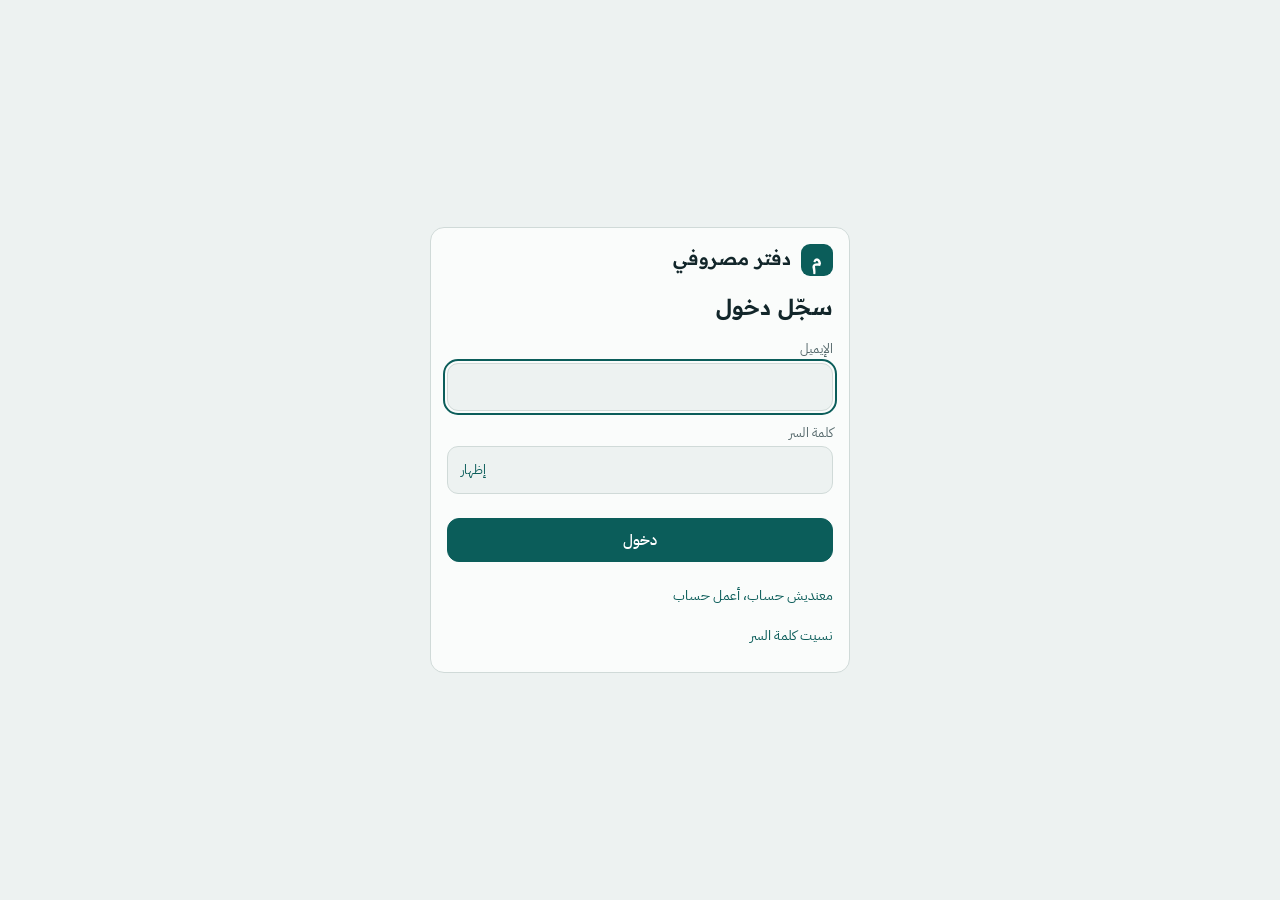
==== index.html @ 3f2f16ec "Add files via upload" ====
<!doctype html>
<html lang="ar" dir="rtl">
<head>
<meta charset="utf-8">
<meta name="viewport" content="width=device-width,initial-scale=1,viewport-fit=cover">
<meta http-equiv="Content-Security-Policy" content="default-src 'self'; script-src 'self'; style-src 'self' 'unsafe-inline'; img-src 'self' data:; font-src 'self'; connect-src 'self' https://rubfnxcxwtlydkwenlbh.supabase.co wss://rubfnxcxwtlydkwenlbh.supabase.co; manifest-src 'self'; object-src 'none'; base-uri 'none'; form-action 'self'">
<meta name="referrer" content="no-referrer">
<meta name="color-scheme" content="light dark">
<meta name="theme-color" content="#0A3536">
<meta name="apple-mobile-web-app-capable" content="yes">
<meta name="mobile-web-app-capable" content="yes">
<meta name="apple-mobile-web-app-title" content="مصروفي">
<link rel="manifest" href="manifest.webmanifest">
<link rel="apple-touch-icon" href="icon-180.png">
<link rel="icon" href="icon.svg" type="image/svg+xml">
<link rel="stylesheet" href="fonts.css">
<link rel="stylesheet" href="app.css">
<title>دفتر مصروفي</title>
</head>
<body>
<div id="app" class="shell">
  <aside class="rail" aria-label="التنقل">
    <div class="brand"><span class="mark" aria-hidden="true">م</span><span>دفتر مصروفي</span></div>
    <button class="btn primary" data-act="add" type="button">+ حركة جديدة</button>
    <nav id="nav-d"></nav>
    <div class="sync" data-s="warn" id="sync-d"><i></i><span>بيتوصّل…</span></div>
  </aside>
  <div class="col">
    <header class="topbar">
      <div class="brand"><span class="mark" aria-hidden="true">م</span><span>دفتر مصروفي</span></div>
      <div class="sync" data-s="warn" id="sync-m"><i></i><span>بيتوصّل…</span></div>
    </header>
    <main class="main" id="view" aria-live="polite"><div class="loading" role="status">بيحمّل دفترك…</div></main>
  </div>
  <nav class="tabbar" id="nav-m" aria-label="التنقل"></nav>
  <button class="fab" data-act="add" type="button" aria-label="إضافة حركة جديدة"><svg class="ico" viewBox="0 0 24 24"><path d="M12 5v14M5 12h14"/></svg></button>

  <div class="ov" id="ov" hidden>
    <div class="sheet" role="dialog" aria-modal="true" aria-labelledby="sh-title">
      <div class="sh-head"><h2 id="sh-title">حركة جديدة</h2><button class="xbtn" id="sh-x" type="button" aria-label="إغلاق">×</button></div>
      <form id="f" novalidate>
        <div class="seg" role="group" aria-label="نوع الحركة">
          <button type="button" data-t="exp" aria-pressed="true">مصروف</button>
          <button type="button" data-t="inc" aria-pressed="false">دخل</button>
        </div>
        <div><label for="f-amt">المبلغ (ج.م)</label><input id="f-amt" type="text" inputmode="decimal" autocomplete="off" placeholder="0" maxlength="14"></div>
        <div>
          <label for="f-cat" id="f-cat-l">الفئة</label>
          <select id="f-cat"></select>
          <input id="f-newcat" type="text" hidden placeholder="اسم الفئة الجديدة" maxlength="40" style="margin-top:8px" autocomplete="off" aria-label="اسم الفئة الجديدة">
        </div>
        <div><label for="f-name" id="f-name-l">التفاصيل</label><input id="f-name" type="text" list="names" autocomplete="off" maxlength="100" placeholder="اختياري"><datalist id="names"></datalist></div>
        <div><label for="f-date">التاريخ</label><input id="f-date" type="date" min="2000-01-01" max="2100-01-01"></div>
        <label class="chk" id="f-fixed-w"><input id="f-fixed" type="checkbox"><span>ثابت وبيتكرر كل شهر (إيجار، اشتراك، قسط)</span></label>
        <p class="err" id="f-err" role="alert"></p>
        <div class="acts">
          <button class="btn primary" id="f-save" type="submit">حفظ</button>
          <button class="btn" id="f-more" type="button">حفظ وإضافة تانية</button>
          <button class="btn danger" id="f-del" type="button" hidden>حذف</button>
        </div>
      </form>
    </div>
  </div>

  <div class="ov" id="ov2" hidden>
    <div class="sheet" role="dialog" aria-modal="true" aria-labelledby="c-title">
      <div class="sh-head"><h2 id="c-title">فئة جديدة</h2><button class="xbtn" id="c-x" type="button" aria-label="إغلاق">×</button></div>
      <form id="cf" novalidate>
        <div class="seg" id="c-type" role="group" aria-label="نوع الفئة">
          <button type="button" data-t="exp" aria-pressed="true">فئة مصروف</button>
          <button type="button" data-t="inc" aria-pressed="false">مصدر دخل</button>
        </div>
        <div><label for="c-name">الاسم</label><input id="c-name" type="text" maxlength="40" autocomplete="off" placeholder="اسم الفئة"></div>
        <div><span class="lbl">اللون</span><div class="swatches" id="c-colors" role="group" aria-label="لون الفئة"></div></div>
        <div id="c-budget-w"><label for="c-budget">ميزانية شهرية (اختياري)</label><input id="c-budget" type="text" inputmode="decimal" maxlength="14" autocomplete="off" placeholder="سيبها فاضية لو مش محتاج"></div>
        <p class="err" id="c-err" role="alert"></p>
        <div class="acts">
          <button class="btn primary" id="c-save" type="submit">حفظ</button>
          <button class="btn" id="c-arch" type="button" hidden>أرشفة</button>
          <button class="btn danger" id="c-del" type="button" hidden>حذف</button>
        </div>
      </form>
    </div>
  </div>

  <section id="auth" class="auth" hidden aria-live="polite"></section>
  <div class="toast" id="toast" role="status" hidden></div>
</div>
<script src="config.js"></script>
<script src="vendor/supabase.js"></script>
<script src="app.js"></script>
</body>
</html>
---- fonts.css ----
/* خطوط محلية (بدون اتصال بأي موقع خارجي) */
@font-face{font-family:'IBM Plex Sans Arabic';font-style:normal;font-weight:400;font-display:swap;src:url(fonts/ibm-plex-sans-arabic-arabic-400-normal.woff2) format('woff2');unicode-range:U+0600-06FF,U+0750-077F,U+0870-088E,U+0890-0891,U+0897-08E1,U+08E3-08FF,U+200C-200E,U+2010-2011,U+204F,U+2E41,U+FB50-FDFF,U+FE70-FE74,U+FE76-FEFC}
@font-face{font-family:'IBM Plex Sans Arabic';font-style:normal;font-weight:400;font-display:swap;src:url(fonts/ibm-plex-sans-arabic-latin-400-normal.woff2) format('woff2');unicode-range:U+0000-00FF,U+0131,U+0152-0153,U+02BB-02BC,U+02C6,U+02DA,U+02DC,U+0304,U+0308,U+0329,U+2000-206F,U+20AC,U+2122,U+2191,U+2193,U+2212,U+2215,U+FEFF,U+FFFD}
@font-face{font-family:'IBM Plex Sans Arabic';font-style:normal;font-weight:500;font-display:swap;src:url(fonts/ibm-plex-sans-arabic-arabic-500-normal.woff2) format('woff2');unicode-range:U+0600-06FF,U+0750-077F,U+0870-088E,U+0890-0891,U+0897-08E1,U+08E3-08FF,U+200C-200E,U+2010-2011,U+204F,U+2E41,U+FB50-FDFF,U+FE70-FE74,U+FE76-FEFC}
@font-face{font-family:'IBM Plex Sans Arabic';font-style:normal;font-weight:500;font-display:swap;src:url(fonts/ibm-plex-sans-arabic-latin-500-normal.woff2) format('woff2');unicode-range:U+0000-00FF,U+0131,U+0152-0153,U+02BB-02BC,U+02C6,U+02DA,U+02DC,U+0304,U+0308,U+0329,U+2000-206F,U+20AC,U+2122,U+2191,U+2193,U+2212,U+2215,U+FEFF,U+FFFD}
@font-face{font-family:'IBM Plex Sans Arabic';font-style:normal;font-weight:600;font-display:swap;src:url(fonts/ibm-plex-sans-arabic-arabic-600-normal.woff2) format('woff2');unicode-range:U+0600-06FF,U+0750-077F,U+0870-088E,U+0890-0891,U+0897-08E1,U+08E3-08FF,U+200C-200E,U+2010-2011,U+204F,U+2E41,U+FB50-FDFF,U+FE70-FE74,U+FE76-FEFC}
@font-face{font-family:'IBM Plex Sans Arabic';font-style:normal;font-weight:600;font-display:swap;src:url(fonts/ibm-plex-sans-arabic-latin-600-normal.woff2) format('woff2');unicode-range:U+0000-00FF,U+0131,U+0152-0153,U+02BB-02BC,U+02C6,U+02DA,U+02DC,U+0304,U+0308,U+0329,U+2000-206F,U+20AC,U+2122,U+2191,U+2193,U+2212,U+2215,U+FEFF,U+FFFD}
@font-face{font-family:'Readex Pro';font-style:normal;font-weight:500;font-display:swap;src:url(fonts/readex-pro-arabic-500-normal.woff2) format('woff2');unicode-range:U+0600-06FF,U+0750-077F,U+0870-088E,U+0890-0891,U+0897-08E1,U+08E3-08FF,U+200C-200E,U+2010-2011,U+204F,U+2E41,U+FB50-FDFF,U+FE70-FE74,U+FE76-FEFC}
@font-face{font-family:'Readex Pro';font-style:normal;font-weight:500;font-display:swap;src:url(fonts/readex-pro-latin-500-normal.woff2) format('woff2');unicode-range:U+0000-00FF,U+0131,U+0152-0153,U+02BB-02BC,U+02C6,U+02DA,U+02DC,U+0304,U+0308,U+0329,U+2000-206F,U+20AC,U+2122,U+2191,U+2193,U+2212,U+2215,U+FEFF,U+FFFD}
@font-face{font-family:'Readex Pro';font-style:normal;font-weight:600;font-display:swap;src:url(fonts/readex-pro-arabic-600-normal.woff2) format('woff2');unicode-range:U+0600-06FF,U+0750-077F,U+0870-088E,U+0890-0891,U+0897-08E1,U+08E3-08FF,U+200C-200E,U+2010-2011,U+204F,U+2E41,U+FB50-FDFF,U+FE70-FE74,U+FE76-FEFC}
@font-face{font-family:'Readex Pro';font-style:normal;font-weight:600;font-display:swap;src:url(fonts/readex-pro-latin-600-normal.woff2) format('woff2');unicode-range:U+0000-00FF,U+0131,U+0152-0153,U+02BB-02BC,U+02C6,U+02DA,U+02DC,U+0304,U+0308,U+0329,U+2000-206F,U+20AC,U+2122,U+2191,U+2193,U+2212,U+2215,U+FEFF,U+FFFD}
@font-face{font-family:'IBM Plex Mono';font-style:normal;font-weight:500;font-display:swap;src:url(fonts/ibm-plex-mono-latin-500-normal.woff2) format('woff2');unicode-range:U+0000-00FF,U+0131,U+0152-0153,U+02BB-02BC,U+02C6,U+02DA,U+02DC,U+0304,U+0308,U+0329,U+2000-206F,U+20AC,U+2122,U+2191,U+2193,U+2212,U+2215,U+FEFF,U+FFFD}
---- app.css ----
/* Layout: right-hand rail on desktop, bottom tab bar on phones. One dark hero card carries the month's net; everything else stays quiet. */
:root{
  --bg:#EDF2F1; --surface:#FAFCFB; --surface-2:#E3EAE8; --ink:#12262A; --muted:#56696C; --line:#D0DAD8;
  --accent:#0B5D5A; --on-accent:#FFFFFF; --accent-soft:#D5E8E5; --bar:#8DBDB8;
  --inc:#17784A; --exp:#B8382F; --warn:#8F6209; --inc-soft:#D8EEE2; --exp-soft:#F6DEDB; --warn-soft:#F4E8CD;
  --hero:#0A3536; --hero-ink:#E9F5F2; --hero-muted:#9CC3BE; --brass:#E2B65C;
  --c1:#0B7A75; --c2:#C98A1B; --c3:#D4553F; --c4:#4F5BD5; --c5:#7A8B2E; --c6:#8E4A8B; --c7:#2E8BC0; --c8:#6B7C85;
  --shadow:0 1px 2px rgba(10,40,42,.06),0 10px 28px rgba(10,40,42,.10);
  --f-body:"IBM Plex Sans Arabic","Segoe UI",Tahoma,sans-serif;
  --f-display:"Readex Pro","IBM Plex Sans Arabic",Tahoma,sans-serif;
  --f-num:"IBM Plex Mono",ui-monospace,Menlo,Consolas,monospace;
  color-scheme:light;
}
@media (prefers-color-scheme:dark){:root:not([data-theme="light"]){
  --bg:#0B1416; --surface:#111D20; --surface-2:#192A2E; --ink:#E5EEEC; --muted:#8EA5A6; --line:#233438;
  --accent:#3FC4B8; --on-accent:#05211F; --accent-soft:#16363A; --bar:#2C7872;
  --inc:#4FCB8D; --exp:#F27F74; --warn:#E5B352; --inc-soft:#14352A; --exp-soft:#3B1F1E; --warn-soft:#3A2F14;
  --hero:#123F40; --hero-ink:#EAF6F3; --hero-muted:#9CC9C3; --brass:#E7BE69;
  --c1:#3FC4B8; --c2:#E3A93B; --c3:#F0806A; --c4:#8C96F2; --c5:#B3C456; --c6:#C98AC6; --c7:#5FB2E3; --c8:#93A5AE;
  --shadow:0 1px 2px rgba(0,0,0,.4),0 10px 28px rgba(0,0,0,.35); color-scheme:dark}}
:root[data-theme="dark"]{
  --bg:#0B1416; --surface:#111D20; --surface-2:#192A2E; --ink:#E5EEEC; --muted:#8EA5A6; --line:#233438;
  --accent:#3FC4B8; --on-accent:#05211F; --accent-soft:#16363A; --bar:#2C7872;
  --inc:#4FCB8D; --exp:#F27F74; --warn:#E5B352; --inc-soft:#14352A; --exp-soft:#3B1F1E; --warn-soft:#3A2F14;
  --hero:#123F40; --hero-ink:#EAF6F3; --hero-muted:#9CC9C3; --brass:#E7BE69;
  --c1:#3FC4B8; --c2:#E3A93B; --c3:#F0806A; --c4:#8C96F2; --c5:#B3C456; --c6:#C98AC6; --c7:#5FB2E3; --c8:#93A5AE;
  --shadow:0 1px 2px rgba(0,0,0,.4),0 10px 28px rgba(0,0,0,.35); color-scheme:dark}
*{box-sizing:border-box}
html{-webkit-text-size-adjust:100%;text-size-adjust:100%}
body{margin:0;background:var(--bg);color:var(--ink);font-family:var(--f-body);font-size:15px;line-height:1.6;overscroll-behavior-y:none;-webkit-tap-highlight-color:transparent}
button,input,select{font:inherit;color:inherit}
button{cursor:pointer;touch-action:manipulation}
/* 16px على الحقول عشان الآيفون ما يكبّرش الصفحة عند الكتابة */
input,select{font-size:16px}
:focus-visible{outline:2px solid var(--accent);outline-offset:2px}
h1,h2,h3,p,dl,dd,ul{margin:0;padding:0}
ul{list-style:none}
[hidden]{display:none!important}
.n{font-family:var(--f-num);font-variant-numeric:tabular-nums;direction:ltr;unicode-bidi:isolate;display:inline-block;font-weight:500}
.cur{font-size:.8em;color:var(--muted);margin-inline-start:.25em}
.ico{width:22px;height:22px;fill:none;stroke:currentColor;stroke-width:1.8;stroke-linecap:round;stroke-linejoin:round;flex:none}
@media (hover:none){.tab,.btn,.tx,.seg button,.fab,.xbtn,.sw{-webkit-user-select:none;user-select:none}}

.shell{min-height:100vh}
.rail{display:none}
.topbar{display:flex;align-items:center;justify-content:space-between;gap:12px;padding:12px 16px;padding-top:calc(12px + env(safe-area-inset-top,0px));position:sticky;top:0;background:var(--bg);z-index:5;border-bottom:1px solid var(--line)}
.brand{display:flex;align-items:center;gap:10px;font-family:var(--f-display);font-weight:600;font-size:18px}
.mark{width:32px;height:32px;border-radius:9px;background:var(--accent);color:var(--on-accent);display:grid;place-items:center;font-family:var(--f-display);font-size:18px;line-height:1;flex:none}
.sync{display:inline-flex;align-items:center;gap:7px;font-size:12.5px;color:var(--muted);white-space:nowrap}
.sync i{width:8px;height:8px;border-radius:50%;background:var(--warn)}
.sync[data-s="ok"] i{background:var(--inc)}
.sync[data-s="err"] i{background:var(--exp)}
.main{padding-inline:16px;padding-block:18px 130px;max-width:1100px;margin-inline:auto;display:flex;flex-direction:column;gap:16px}
.col{min-width:0}
.head{display:flex;align-items:flex-end;justify-content:space-between;gap:12px;flex-wrap:wrap}
.head h1{font-family:var(--f-display);font-weight:600;font-size:24px;line-height:1.3;text-wrap:balance}
.sub{color:var(--muted);font-size:13.5px}

.tabbar{position:fixed;inset-inline:0;bottom:0;display:grid;grid-template-columns:repeat(5,1fr);background:var(--surface);border-top:1px solid var(--line);padding-bottom:env(safe-area-inset-bottom,0px);z-index:6}
.tab{display:flex;flex-direction:column;align-items:center;gap:2px;padding:9px 2px 8px;border:0;background:none;color:var(--muted);font-size:11.5px;min-height:56px}
.tab[aria-current="page"]{color:var(--accent);font-weight:600}
.fab{position:fixed;inset-inline-end:16px;bottom:calc(72px + env(safe-area-inset-bottom,0px));z-index:7;width:56px;height:56px;border-radius:18px;border:0;background:var(--accent);color:var(--on-accent);display:grid;place-items:center;box-shadow:var(--shadow)}
.fab .ico{width:26px;height:26px}

.card{background:var(--surface);border:1px solid var(--line);border-radius:14px;padding:16px;display:flex;flex-direction:column;gap:12px;min-width:0}
.card h2{font-family:var(--f-display);font-weight:600;font-size:16px}
.grid{display:grid;gap:16px;grid-template-columns:1fr}
.hero{background:var(--hero);color:var(--hero-ink);border-radius:18px;padding:20px 18px;display:flex;flex-direction:column;gap:14px;box-shadow:var(--shadow)}
.eyebrow{font-size:13px;color:var(--hero-muted);letter-spacing:.02em}
.hero-num{display:flex;align-items:baseline;gap:6px;font-family:var(--f-display);font-weight:600}
.hero-num .n{font-family:var(--f-display);font-size:clamp(34px,9vw,48px);line-height:1.1}
.hero-num .cur{color:var(--brass);font-size:16px}
.hero-stats{display:grid;grid-template-columns:repeat(3,1fr);gap:10px;border-top:1px solid rgba(233,245,242,.16);padding-top:14px}
.hero-stats dt{font-size:12.5px;color:var(--hero-muted)}
.hero-stats dd{font-size:17px;margin-top:2px}
.hero-week{font-size:13.5px;color:var(--hero-muted);display:flex;align-items:center;gap:8px;flex-wrap:wrap}
.hero-week b{color:var(--hero-ink);font-weight:500}
.pill{display:inline-flex;align-items:center;gap:4px;border-radius:99px;padding:1px 9px;font-size:12.5px;font-weight:500;background:var(--surface-2);color:var(--muted)}
.pill.up{background:var(--exp-soft);color:var(--exp)}
.pill.down{background:var(--inc-soft);color:var(--inc)}
.hero .pill.up{background:rgba(242,127,116,.2);color:#FFB3AA}
.hero .pill.down{background:rgba(79,203,141,.2);color:#9BEBC0}

.seg{display:inline-flex;background:var(--surface-2);border-radius:11px;padding:3px;gap:2px;max-width:100%}
.seg button{border:0;background:none;padding:7px 14px;border-radius:9px;font-size:14px;color:var(--muted);min-height:36px}
.seg button[aria-pressed="true"]{background:var(--surface);color:var(--ink);font-weight:600;box-shadow:0 1px 2px rgba(10,40,42,.12)}
.bar-line{display:flex;gap:10px;flex-wrap:wrap;align-items:center;justify-content:space-between}
.btn{min-height:44px;padding:0 18px;border-radius:12px;border:1px solid var(--line);background:var(--surface);font-weight:500;display:inline-flex;align-items:center;justify-content:center;gap:8px}
.btn.primary{background:var(--accent);border-color:var(--accent);color:var(--on-accent)}
.btn.danger{color:var(--exp);border-color:var(--exp-soft);background:var(--exp-soft)}
.btn.small{min-height:36px;padding:0 12px;font-size:14px}
.btn[disabled]{opacity:.55;cursor:default}

.stack{display:flex;height:12px;border-radius:99px;overflow:hidden;background:var(--surface-2);direction:rtl}
.stack span{display:block;height:100%}
.rows{display:flex;flex-direction:column}
.rrow{display:grid;grid-template-columns:auto 1fr auto;gap:4px 10px;align-items:center;padding:10px 0;border-top:1px solid var(--line)}
.rrow:first-child{border-top:0}
.dot{width:10px;height:10px;border-radius:3px;flex:none}
.rname{min-width:0;overflow-wrap:anywhere}
.ramt{text-align:end;white-space:nowrap}
.meter{grid-column:1/-1;height:6px;border-radius:99px;background:var(--surface-2);overflow:hidden}
.meter i{display:block;height:100%;border-radius:99px;background:var(--accent)}
.meter.warn i{background:var(--warn)}
.meter.over i{background:var(--exp)}
.rmeta{grid-column:1/-1;font-size:12.5px;color:var(--muted);display:flex;gap:8px;flex-wrap:wrap}
.muted{color:var(--muted)}
.chart{width:100%;height:auto;direction:ltr;display:block}
.chart text{font-family:var(--f-num);font-size:9px;fill:var(--muted)}
.legend{display:flex;gap:14px;flex-wrap:wrap;font-size:12.5px;color:var(--muted);align-items:center}
.legend s{display:inline-block;width:18px;border-top:2px dashed var(--muted);vertical-align:middle;margin-inline-end:6px;text-decoration:none}

.empty{border:1.5px dashed var(--line);border-radius:14px;padding:22px 18px;display:flex;flex-direction:column;gap:10px;align-items:flex-start;background:var(--surface)}
.empty h2{font-family:var(--f-display);font-size:18px;font-weight:600}
.loading{padding:40px 0;text-align:center;color:var(--muted)}

.filters{display:flex;gap:10px;flex-wrap:wrap;align-items:center}
.field{min-height:44px;border:1px solid var(--line);background:var(--surface);border-radius:12px;padding:0 12px;min-width:0}
.filters .field{flex:1 1 140px}
.day{display:flex;justify-content:space-between;align-items:baseline;gap:10px;padding:14px 2px 6px;font-size:13px;color:var(--muted);font-weight:500}
.tx{width:100%;display:grid;grid-template-columns:auto 1fr auto;gap:2px 12px;align-items:center;text-align:start;background:var(--surface);border:1px solid var(--line);border-radius:12px;padding:11px 14px;margin-bottom:6px;min-height:56px}
.tx .sg{width:30px;height:30px;border-radius:9px;display:grid;place-items:center;font-weight:600;font-size:17px;background:var(--exp-soft);color:var(--exp)}
.tx.inc .sg{background:var(--inc-soft);color:var(--inc)}
.tx .t1{font-weight:500;overflow-wrap:anywhere;min-width:0}
.tx .t2{font-size:12.5px;color:var(--muted);grid-column:2;display:flex;gap:6px;flex-wrap:wrap;align-items:center}
.tx .am{grid-row:1/3;grid-column:3;text-align:end;font-size:15px;white-space:nowrap}
.tx.inc .am{color:var(--inc)}
.tag{font-size:11.5px;padding:0 7px;border-radius:6px;background:var(--surface-2);color:var(--muted);display:inline-flex;align-items:center;gap:5px}
.tag.rep{background:var(--warn-soft);color:var(--warn)}
.tag .dot{width:7px;height:7px;border-radius:2px}

details.grp{background:var(--surface);border:1px solid var(--line);border-radius:14px}
details.grp summary{list-style:none;cursor:pointer;padding:14px 16px;display:grid;grid-template-columns:auto 1fr auto;gap:4px 10px;align-items:center;min-height:56px}
details.grp summary::-webkit-details-marker{display:none}
details.grp summary .meter{margin-top:4px}
details.grp .inner{padding:0 16px 10px}
.mrow{display:grid;grid-template-columns:1fr auto;gap:2px 10px;padding:9px 0;border-top:1px solid var(--line);align-items:center}
.mrow .sm{font-size:12.5px;color:var(--muted);display:flex;gap:6px;flex-wrap:wrap;align-items:center}

.sug{display:grid;grid-template-columns:auto 1fr;gap:4px 12px;padding:14px;border-radius:12px;border:1px solid var(--line);background:var(--surface)}
.sug .lv{width:34px;height:34px;border-radius:10px;display:grid;place-items:center;font-weight:600}
.sug.warn .lv{background:var(--warn-soft);color:var(--warn)}
.sug.tip .lv{background:var(--accent-soft);color:var(--accent)}
.sug.good .lv{background:var(--inc-soft);color:var(--inc)}
.sug h3{font-size:15px;font-weight:600}
.sug p{font-size:14px;color:var(--muted);grid-column:2}
.tblwrap{overflow-x:auto}
table{border-collapse:collapse;width:100%;min-width:300px;font-size:14px}
th{font-weight:500;color:var(--muted);font-size:12.5px;text-align:start;padding:6px 8px}
td{padding:9px 8px;border-top:1px solid var(--line);vertical-align:middle}
td.nm{overflow-wrap:anywhere}
.note{font-size:13px;color:var(--muted)}

.catrow{width:100%;display:grid;grid-template-columns:auto 1fr auto;gap:10px;align-items:center;text-align:start;background:none;border:0;border-top:1px solid var(--line);padding:11px 2px;min-height:48px}
.catrow:first-of-type{border-top:0}
.catrow .cn{overflow-wrap:anywhere;min-width:0}
.catrow .cb{font-size:12.5px;color:var(--muted)}
.cathead{display:flex;justify-content:space-between;align-items:center;gap:10px;flex-wrap:wrap}
.cathead h3{font-size:14.5px;font-weight:600}
.swatches{display:flex;gap:10px;flex-wrap:wrap;margin-top:6px}
.sw{width:38px;height:38px;border-radius:50%;border:3px solid transparent;box-shadow:inset 0 0 0 2px var(--surface)}
.sw[aria-pressed="true"]{border-color:var(--ink)}
.lbl{font-size:13px;color:var(--muted);display:block}

.bgrid{display:grid;gap:10px;grid-template-columns:1fr}
.goal{display:flex;flex-direction:column;gap:8px;padding:12px 0;border-top:1px solid var(--line)}
.goal:first-child{border-top:0}
.goal .gt{display:flex;justify-content:space-between;gap:10px;align-items:baseline}
.goal .ga{display:flex;gap:8px;flex-wrap:wrap}
.goal .ga input,.gform input{min-height:44px;border:1px solid var(--line);background:var(--bg);border-radius:10px;padding:0 12px;width:100%}
.goal .ga input{flex:1 1 120px;width:auto}
.gform{display:grid;grid-template-columns:1fr;gap:8px}
.danger-zone{border:1px solid var(--exp-soft);background:var(--exp-soft);border-radius:12px;padding:12px;display:flex;flex-direction:column;gap:10px}
.danger-zone input{min-height:44px;border:1px solid var(--line);background:var(--surface);border-radius:10px;padding:0 12px;width:100%}
.links{display:flex;gap:14px;flex-wrap:wrap;font-size:14px}
.links a{color:var(--accent)}

.ov{position:fixed;inset:0;background:rgba(6,20,22,.55);z-index:20;display:flex;align-items:flex-end;justify-content:center}
.sheet{background:var(--surface);width:100%;max-width:520px;max-height:92vh;overflow-y:auto;border-radius:20px 20px 0 0;padding:16px 16px calc(18px + env(safe-area-inset-bottom,0px));display:flex;flex-direction:column;gap:12px;box-shadow:var(--shadow)}
.sh-head{display:flex;justify-content:space-between;align-items:center}
.sh-head h2{font-family:var(--f-display);font-size:18px;font-weight:600}
.xbtn{width:40px;height:40px;border-radius:50%;border:0;background:var(--surface-2);font-size:22px;line-height:1}
.sheet form{display:flex;flex-direction:column;gap:10px}
.sheet label{font-size:13px;color:var(--muted);display:block;margin-bottom:3px}
.sheet input[type=text],.sheet input[type=date],.sheet select{width:100%;min-height:46px;border:1px solid var(--line);background:var(--bg);border-radius:11px;padding:0 12px}
.sheet #f-amt{font-family:var(--f-num);font-size:26px;min-height:58px;direction:ltr;text-align:start}
.sheet .seg{width:100%}
.sheet .seg button{flex:1}
.chk{display:flex!important;align-items:center;gap:10px;color:var(--ink)!important;font-size:14px!important;min-height:40px}
.chk input{width:20px;height:20px;accent-color:var(--accent);flex:none}
.err{color:var(--exp);font-size:13.5px}
.okmsg{color:var(--inc);font-size:13.5px}
.acts{display:flex;gap:8px;flex-wrap:wrap}
.acts .btn{flex:1 1 140px}
.toast{position:fixed;inset-inline:16px;bottom:calc(140px + env(safe-area-inset-bottom,0px));margin-inline:auto;width:fit-content;max-width:92%;background:var(--ink);color:var(--bg);padding:10px 16px;border-radius:12px;font-size:14px;z-index:60;box-shadow:var(--shadow)}

/* شاشات الدخول */
.auth{position:fixed;inset:0;z-index:40;background:var(--bg);display:grid;place-items:start center;padding:16px;padding-top:calc(16px + env(safe-area-inset-top,0px));padding-bottom:calc(16px + env(safe-area-inset-bottom,0px));overflow-y:auto}
.authcard{width:100%;max-width:420px;gap:14px;margin-block:auto}
.authcard h1{font-family:var(--f-display);font-size:22px;font-weight:600}
.authcard form{display:flex;flex-direction:column;gap:12px}
.authcard label{font-size:13px;color:var(--muted);display:block;margin-bottom:3px}
.authcard input[type=email],.authcard input[type=password],.authcard input[type=text]{width:100%;min-height:48px;border:1px solid var(--line);background:var(--bg);border-radius:11px;padding:0 12px;direction:ltr;text-align:start}
.authcard input.code{font-family:var(--f-num);font-size:22px;letter-spacing:.3em;text-align:center}
.pwwrap{position:relative}
.pwwrap input{padding-inline-end:64px!important}
.pwbtn{position:absolute;inset-inline-end:6px;top:50%;transform:translateY(-50%);background:none;border:0;color:var(--accent);font-size:13px;min-height:36px;padding:0 8px}
.linkbtn{background:none;border:0;color:var(--accent);padding:6px 0;text-align:start;min-height:40px;font-size:14px}
.linkbtn[disabled]{color:var(--muted)}
.authlinks{display:flex;flex-direction:column;align-items:flex-start}
.rules{display:grid;gap:5px;font-size:13px;color:var(--muted)}
.rules li{display:flex;gap:8px;align-items:center}
.rules li::before{content:"○";width:16px;text-align:center;flex:none}
.rules li[data-ok="1"]{color:var(--inc)}
.rules li[data-ok="1"]::before{content:"✓";font-weight:700}
.strength{display:grid;grid-template-columns:repeat(4,1fr);gap:5px}
.strength i{height:5px;border-radius:99px;background:var(--surface-2)}
.strength[data-l="1"] i:nth-child(-n+1){background:var(--exp)}
.strength[data-l="2"] i:nth-child(-n+2){background:var(--warn)}
.strength[data-l="3"] i:nth-child(-n+3){background:var(--accent)}
.strength[data-l="4"] i{background:var(--inc)}
.strengthlbl{font-size:12.5px;color:var(--muted)}

@media (min-width:900px){
  .shell{display:grid;grid-template-columns:250px 1fr;align-items:start}
  .rail{display:flex;flex-direction:column;gap:18px;position:sticky;top:0;height:100vh;padding:24px 18px;border-inline-end:1px solid var(--line);background:var(--surface)}
  .topbar,.tabbar,.fab{display:none}
  .rail nav{display:flex;flex-direction:column;gap:4px}
  .rail .tab{flex-direction:row;gap:12px;font-size:15px;padding:0 12px;min-height:46px;border-radius:11px;justify-content:flex-start}
  .rail .tab[aria-current="page"]{background:var(--accent-soft)}
  .rail .sync{margin-top:auto}
  .main{padding-block:28px 60px;padding-inline:28px}
  .grid.two{grid-template-columns:1.1fr 1fr}
  .bgrid{grid-template-columns:1fr 1fr;column-gap:24px}
  .gform{grid-template-columns:1fr 160px auto}
  .ov{align-items:center}
  .sheet{border-radius:20px;padding-bottom:18px}
  .toast{bottom:28px}
}
@media (prefers-reduced-motion:reduce){*{transition:none!important;animation:none!important;scroll-behavior:auto!important}}
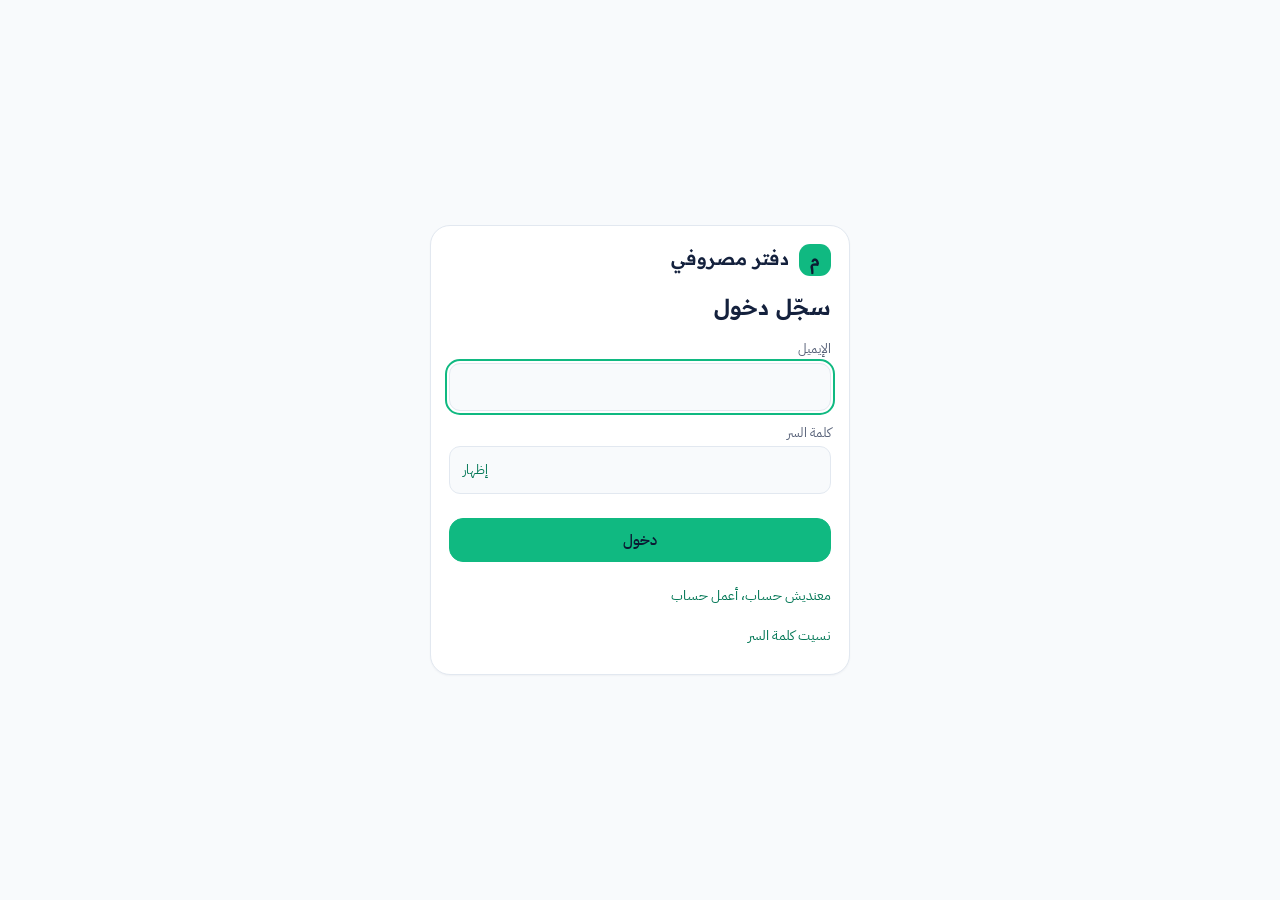
==== commit 460d856a: "Add files via upload" ====
--- a/index.html
+++ b/index.html
@@ -6,7 +6,7 @@
 <meta http-equiv="Content-Security-Policy" content="default-src 'self'; script-src 'self'; style-src 'self' 'unsafe-inline'; img-src 'self' data:; font-src 'self'; connect-src 'self' https://rubfnxcxwtlydkwenlbh.supabase.co wss://rubfnxcxwtlydkwenlbh.supabase.co; manifest-src 'self'; object-src 'none'; base-uri 'none'; form-action 'self'">
 <meta name="referrer" content="no-referrer">
 <meta name="color-scheme" content="light dark">
-<meta name="theme-color" content="#0A3536">
+<meta name="theme-color" content="#14213D">
 <meta name="apple-mobile-web-app-capable" content="yes">
 <meta name="mobile-web-app-capable" content="yes">
 <meta name="apple-mobile-web-app-title" content="مصروفي">
@@ -84,6 +84,7 @@
   </div>
 
   <section id="auth" class="auth" hidden aria-live="polite"></section>
+  <section id="lock" class="auth lockscr" hidden aria-live="polite"></section>
   <div class="toast" id="toast" role="status" hidden></div>
 </div>
 <script src="config.js"></script>
--- a/app.css
+++ b/app.css
@@ -1,30 +1,31 @@
-/* Layout: right-hand rail on desktop, bottom tab bar on phones. One dark hero card carries the month's net; everything else stays quiet. */
+/* Emerald Finance: أخضر زمردي + كحلي على خلفية فاتحة. الوضع الداكن (Dark Wealth) بيشتغل تلقائيًا مع إعدادات الجهاز.
+   Layout: right-hand rail on desktop, bottom tab bar on phones. One navy hero card carries the balance; everything else stays quiet. */
 :root{
-  --bg:#EDF2F1; --surface:#FAFCFB; --surface-2:#E3EAE8; --ink:#12262A; --muted:#56696C; --line:#D0DAD8;
-  --accent:#0B5D5A; --on-accent:#FFFFFF; --accent-soft:#D5E8E5; --bar:#8DBDB8;
-  --inc:#17784A; --exp:#B8382F; --warn:#8F6209; --inc-soft:#D8EEE2; --exp-soft:#F6DEDB; --warn-soft:#F4E8CD;
-  --hero:#0A3536; --hero-ink:#E9F5F2; --hero-muted:#9CC3BE; --brass:#E2B65C;
-  --c1:#0B7A75; --c2:#C98A1B; --c3:#D4553F; --c4:#4F5BD5; --c5:#7A8B2E; --c6:#8E4A8B; --c7:#2E8BC0; --c8:#6B7C85;
-  --shadow:0 1px 2px rgba(10,40,42,.06),0 10px 28px rgba(10,40,42,.10);
+  --bg:#F8FAFC; --surface:#FFFFFF; --surface-2:#F1F5F9; --ink:#14213D; --muted:#586279; --line:#E2E8F0;
+  --accent:#10B981; --on-accent:#0B1B33; --accent-ink:#047857; --accent-soft:#D1FAE5; --bar:#6EE7B7;
+  --inc:#047857; --exp:#DC2626; --warn:#B45309; --inc-soft:#D1FAE5; --exp-soft:#FEE2E2; --warn-soft:#FEF3C7;
+  --hero:#14213D; --hero-2:#1E3560; --hero-ink:#F8FAFC; --hero-muted:#AAB6CF; --brass:#34D399;
+  --c1:#0F9F6E; --c2:#D97706; --c3:#E5484D; --c4:#5B61E6; --c5:#65A30D; --c6:#9333EA; --c7:#0284C7; --c8:#64748B;
+  --shadow:0 1px 2px rgba(20,33,61,.05),0 10px 28px rgba(20,33,61,.09);
   --f-body:"IBM Plex Sans Arabic","Segoe UI",Tahoma,sans-serif;
   --f-display:"Readex Pro","IBM Plex Sans Arabic",Tahoma,sans-serif;
   --f-num:"IBM Plex Mono",ui-monospace,Menlo,Consolas,monospace;
   color-scheme:light;
 }
 @media (prefers-color-scheme:dark){:root:not([data-theme="light"]){
-  --bg:#0B1416; --surface:#111D20; --surface-2:#192A2E; --ink:#E5EEEC; --muted:#8EA5A6; --line:#233438;
-  --accent:#3FC4B8; --on-accent:#05211F; --accent-soft:#16363A; --bar:#2C7872;
-  --inc:#4FCB8D; --exp:#F27F74; --warn:#E5B352; --inc-soft:#14352A; --exp-soft:#3B1F1E; --warn-soft:#3A2F14;
-  --hero:#123F40; --hero-ink:#EAF6F3; --hero-muted:#9CC9C3; --brass:#E7BE69;
-  --c1:#3FC4B8; --c2:#E3A93B; --c3:#F0806A; --c4:#8C96F2; --c5:#B3C456; --c6:#C98AC6; --c7:#5FB2E3; --c8:#93A5AE;
-  --shadow:0 1px 2px rgba(0,0,0,.4),0 10px 28px rgba(0,0,0,.35); color-scheme:dark}}
+  --bg:#111318; --surface:#1C212B; --surface-2:#252B37; --ink:#F9FAFB; --muted:#9AA4B5; --line:#2B3240;
+  --accent:#34D399; --on-accent:#05281D; --accent-ink:#34D399; --accent-soft:#16372D; --bar:#1F6B54;
+  --inc:#34D399; --exp:#F87171; --warn:#FBBF24; --inc-soft:#12372D; --exp-soft:#3F1D22; --warn-soft:#3A2F12;
+  --hero:#133A31; --hero-2:#1C212B; --hero-ink:#F9FAFB; --hero-muted:#A7C4BB; --brass:#34D399;
+  --c1:#34D399; --c2:#FBBF24; --c3:#F87171; --c4:#8B93F5; --c5:#A3E635; --c6:#C084FC; --c7:#38BDF8; --c8:#94A3B8;
+  --shadow:0 1px 2px rgba(0,0,0,.45),0 10px 28px rgba(0,0,0,.4); color-scheme:dark}}
 :root[data-theme="dark"]{
-  --bg:#0B1416; --surface:#111D20; --surface-2:#192A2E; --ink:#E5EEEC; --muted:#8EA5A6; --line:#233438;
-  --accent:#3FC4B8; --on-accent:#05211F; --accent-soft:#16363A; --bar:#2C7872;
-  --inc:#4FCB8D; --exp:#F27F74; --warn:#E5B352; --inc-soft:#14352A; --exp-soft:#3B1F1E; --warn-soft:#3A2F14;
-  --hero:#123F40; --hero-ink:#EAF6F3; --hero-muted:#9CC9C3; --brass:#E7BE69;
-  --c1:#3FC4B8; --c2:#E3A93B; --c3:#F0806A; --c4:#8C96F2; --c5:#B3C456; --c6:#C98AC6; --c7:#5FB2E3; --c8:#93A5AE;
-  --shadow:0 1px 2px rgba(0,0,0,.4),0 10px 28px rgba(0,0,0,.35); color-scheme:dark}
+  --bg:#111318; --surface:#1C212B; --surface-2:#252B37; --ink:#F9FAFB; --muted:#9AA4B5; --line:#2B3240;
+  --accent:#34D399; --on-accent:#05281D; --accent-ink:#34D399; --accent-soft:#16372D; --bar:#1F6B54;
+  --inc:#34D399; --exp:#F87171; --warn:#FBBF24; --inc-soft:#12372D; --exp-soft:#3F1D22; --warn-soft:#3A2F12;
+  --hero:#133A31; --hero-2:#1C212B; --hero-ink:#F9FAFB; --hero-muted:#A7C4BB; --brass:#34D399;
+  --c1:#34D399; --c2:#FBBF24; --c3:#F87171; --c4:#8B93F5; --c5:#A3E635; --c6:#C084FC; --c7:#38BDF8; --c8:#94A3B8;
+  --shadow:0 1px 2px rgba(0,0,0,.45),0 10px 28px rgba(0,0,0,.4); color-scheme:dark}
 *{box-sizing:border-box}
 html{-webkit-text-size-adjust:100%;text-size-adjust:100%}
 body{margin:0;background:var(--bg);color:var(--ink);font-family:var(--f-body);font-size:15px;line-height:1.6;overscroll-behavior-y:none;-webkit-tap-highlight-color:transparent}
@@ -58,7 +59,7 @@
 
 .tabbar{position:fixed;inset-inline:0;bottom:0;display:grid;grid-template-columns:repeat(5,1fr);background:var(--surface);border-top:1px solid var(--line);padding-bottom:env(safe-area-inset-bottom,0px);z-index:6}
 .tab{display:flex;flex-direction:column;align-items:center;gap:2px;padding:9px 2px 8px;border:0;background:none;color:var(--muted);font-size:11.5px;min-height:56px}
-.tab[aria-current="page"]{color:var(--accent);font-weight:600}
+.tab[aria-current="page"]{color:var(--accent-ink);font-weight:600}
 .fab{position:fixed;inset-inline-end:16px;bottom:calc(72px + env(safe-area-inset-bottom,0px));z-index:7;width:56px;height:56px;border-radius:18px;border:0;background:var(--accent);color:var(--on-accent);display:grid;place-items:center;box-shadow:var(--shadow)}
 .fab .ico{width:26px;height:26px}
 
@@ -78,8 +79,8 @@
 .pill{display:inline-flex;align-items:center;gap:4px;border-radius:99px;padding:1px 9px;font-size:12.5px;font-weight:500;background:var(--surface-2);color:var(--muted)}
 .pill.up{background:var(--exp-soft);color:var(--exp)}
 .pill.down{background:var(--inc-soft);color:var(--inc)}
-.hero .pill.up{background:rgba(242,127,116,.2);color:#FFB3AA}
-.hero .pill.down{background:rgba(79,203,141,.2);color:#9BEBC0}
+.hero .pill.up{background:rgba(248,113,113,.2);color:#FECACA}
+.hero .pill.down{background:rgba(52,211,153,.2);color:#A7F3D0}
 
 .seg{display:inline-flex;background:var(--surface-2);border-radius:11px;padding:3px;gap:2px;max-width:100%}
 .seg button{border:0;background:none;padding:7px 14px;border-radius:9px;font-size:14px;color:var(--muted);min-height:36px}
@@ -140,7 +141,7 @@
 .sug{display:grid;grid-template-columns:auto 1fr;gap:4px 12px;padding:14px;border-radius:12px;border:1px solid var(--line);background:var(--surface)}
 .sug .lv{width:34px;height:34px;border-radius:10px;display:grid;place-items:center;font-weight:600}
 .sug.warn .lv{background:var(--warn-soft);color:var(--warn)}
-.sug.tip .lv{background:var(--accent-soft);color:var(--accent)}
+.sug.tip .lv{background:var(--accent-soft);color:var(--accent-ink)}
 .sug.good .lv{background:var(--inc-soft);color:var(--inc)}
 .sug h3{font-size:15px;font-weight:600}
 .sug p{font-size:14px;color:var(--muted);grid-column:2}
@@ -173,7 +174,7 @@
 .danger-zone{border:1px solid var(--exp-soft);background:var(--exp-soft);border-radius:12px;padding:12px;display:flex;flex-direction:column;gap:10px}
 .danger-zone input{min-height:44px;border:1px solid var(--line);background:var(--surface);border-radius:10px;padding:0 12px;width:100%}
 .links{display:flex;gap:14px;flex-wrap:wrap;font-size:14px}
-.links a{color:var(--accent)}
+.links a{color:var(--accent-ink)}
 
 .ov{position:fixed;inset:0;background:rgba(6,20,22,.55);z-index:20;display:flex;align-items:flex-end;justify-content:center}
 .sheet{background:var(--surface);width:100%;max-width:520px;max-height:92vh;overflow-y:auto;border-radius:20px 20px 0 0;padding:16px 16px calc(18px + env(safe-area-inset-bottom,0px));display:flex;flex-direction:column;gap:12px;box-shadow:var(--shadow)}
@@ -204,8 +205,8 @@
 .authcard input.code{font-family:var(--f-num);font-size:22px;letter-spacing:.3em;text-align:center}
 .pwwrap{position:relative}
 .pwwrap input{padding-inline-end:64px!important}
-.pwbtn{position:absolute;inset-inline-end:6px;top:50%;transform:translateY(-50%);background:none;border:0;color:var(--accent);font-size:13px;min-height:36px;padding:0 8px}
-.linkbtn{background:none;border:0;color:var(--accent);padding:6px 0;text-align:start;min-height:40px;font-size:14px}
+.pwbtn{position:absolute;inset-inline-end:6px;top:50%;transform:translateY(-50%);background:none;border:0;color:var(--accent-ink);font-size:13px;min-height:36px;padding:0 8px}
+.linkbtn{background:none;border:0;color:var(--accent-ink);padding:6px 0;text-align:start;min-height:40px;font-size:14px}
 .linkbtn[disabled]{color:var(--muted)}
 .authlinks{display:flex;flex-direction:column;align-items:flex-start}
 .rules{display:grid;gap:5px;font-size:13px;color:var(--muted)}
@@ -238,3 +239,42 @@
   .toast{bottom:28px}
 }
 @media (prefers-reduced-motion:reduce){*{transition:none!important;animation:none!important;scroll-behavior:auto!important}}
+
+.lockscr{z-index:60}
+.offnote{margin:0 0 8px}
+
+/* ---- Emerald Finance: الأشكال ---- */
+.card{border-radius:20px;padding:18px;box-shadow:0 1px 2px rgba(20,33,61,.04)}
+.hero{position:relative;overflow:hidden;border-radius:24px;padding:22px 20px;gap:12px;background:linear-gradient(155deg,var(--hero) 0%,var(--hero-2) 100%)}
+.hero::after{content:"";position:absolute;inset-inline-end:-70px;top:-70px;width:230px;height:230px;border-radius:50%;background:radial-gradient(closest-side,rgba(16,185,129,.38),transparent);pointer-events:none}
+.hero>*{position:relative;z-index:1}
+.hero-meta{display:flex;gap:8px 14px;flex-wrap:wrap;align-items:center;font-size:13.5px;color:var(--hero-muted)}
+.hero-meta b{color:var(--hero-ink);font-weight:500}
+.hero-actions{display:grid;grid-template-columns:1fr 1fr;gap:10px;margin-top:4px}
+.hero .btn{min-height:48px;border-radius:14px;font-weight:600}
+.hero .btn.primary{background:var(--accent);border-color:var(--accent);color:#0B1B33}
+.hero .btn.ghost{background:rgba(248,250,252,.08);border-color:rgba(248,250,252,.28);color:var(--hero-ink)}
+.kpis{display:grid;grid-template-columns:1fr 1fr;gap:12px}
+.kpi{background:var(--surface);border:1px solid var(--line);border-radius:20px;padding:14px 16px;display:flex;flex-direction:column;gap:6px;box-shadow:0 1px 2px rgba(20,33,61,.04);min-width:0}
+.kpi .kh{display:flex;align-items:center;gap:8px;font-size:13.5px;color:var(--muted)}
+.kpi .ki{width:30px;height:30px;border-radius:10px;display:grid;place-items:center;flex:none}
+.kpi .ki .ico{width:18px;height:18px;stroke-width:2.2}
+.kpi.inc .ki{background:var(--inc-soft);color:var(--inc)}
+.kpi.exp .ki{background:var(--exp-soft);color:var(--exp)}
+.kpi .kv{font-family:var(--f-display);font-weight:600;font-size:clamp(18px,5.4vw,24px);line-height:1.2}
+.kpi.inc .kv .n{color:var(--inc)}
+.kpi.exp .kv .n{color:var(--exp)}
+.linkrow{display:flex;justify-content:space-between;align-items:center}
+.btn{border-radius:14px}
+.btn.small{border-radius:12px}
+.seg{border-radius:14px}
+.seg button{border-radius:11px}
+.field{border-radius:14px}
+.tx{border-radius:16px}
+.tx .sg{border-radius:11px}
+.mark{border-radius:11px}
+.fab{border-radius:20px;color:#0B1B33;box-shadow:0 8px 22px rgba(16,185,129,.35)}
+.empty,details.grp{border-radius:18px}
+.sug{border-radius:16px}
+.sheet{border-radius:24px 24px 0 0}
+.tabbar{border-top-color:var(--line)}
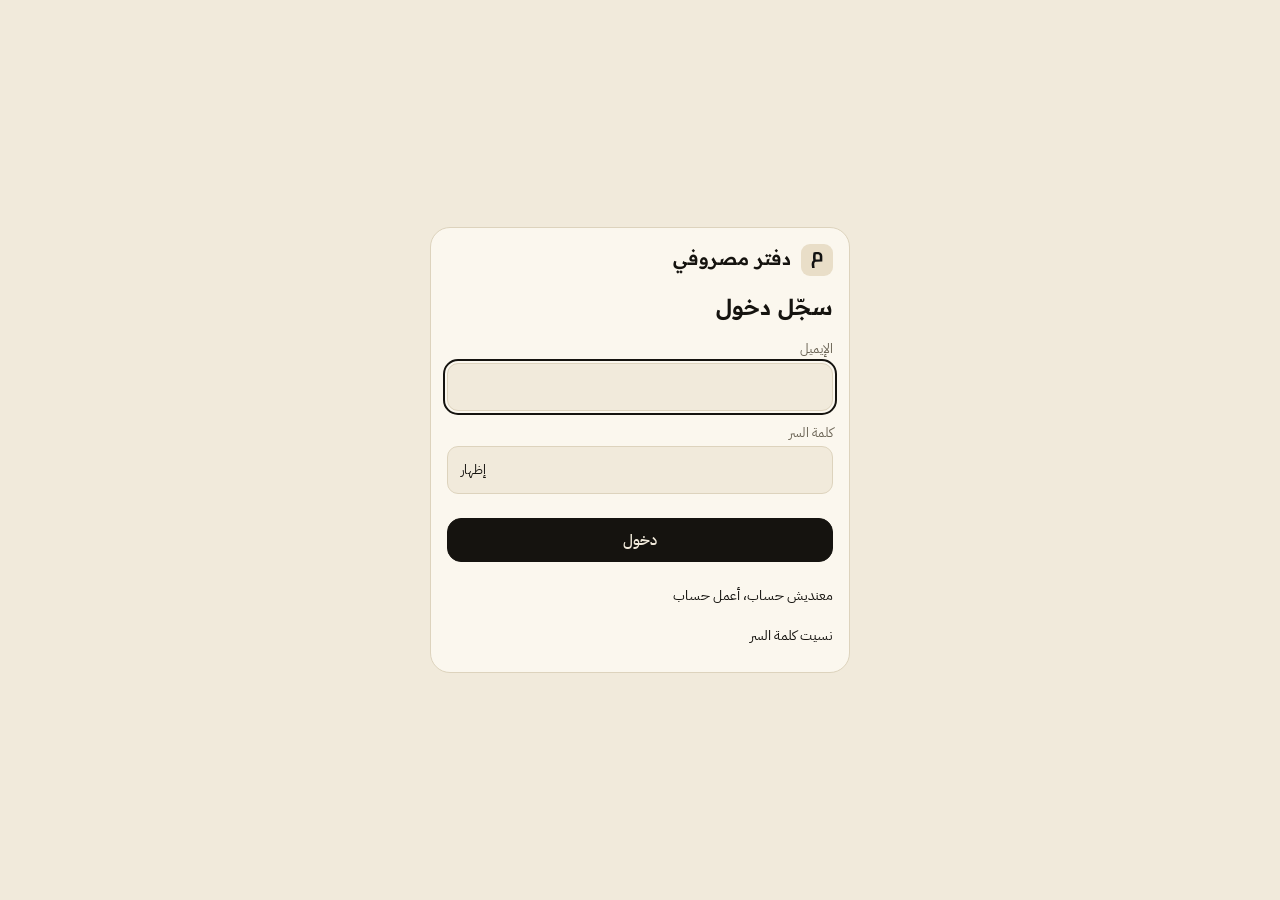
==== commit dd9e8822: "Add files via upload" ====
--- a/index.html
+++ b/index.html
@@ -6,7 +6,8 @@
 <meta http-equiv="Content-Security-Policy" content="default-src 'self'; script-src 'self'; style-src 'self' 'unsafe-inline'; img-src 'self' data:; font-src 'self'; connect-src 'self' https://rubfnxcxwtlydkwenlbh.supabase.co wss://rubfnxcxwtlydkwenlbh.supabase.co; manifest-src 'self'; object-src 'none'; base-uri 'none'; form-action 'self'">
 <meta name="referrer" content="no-referrer">
 <meta name="color-scheme" content="light dark">
-<meta name="theme-color" content="#14213D">
+<meta name="theme-color" content="#F1EADB" media="(prefers-color-scheme: light)">
+<meta name="theme-color" content="#121110" media="(prefers-color-scheme: dark)">
 <meta name="apple-mobile-web-app-capable" content="yes">
 <meta name="mobile-web-app-capable" content="yes">
 <meta name="apple-mobile-web-app-title" content="مصروفي">
@@ -51,7 +52,6 @@
         </div>
         <div><label for="f-name" id="f-name-l">التفاصيل</label><input id="f-name" type="text" list="names" autocomplete="off" maxlength="100" placeholder="اختياري"><datalist id="names"></datalist></div>
         <div><label for="f-date">التاريخ</label><input id="f-date" type="date" min="2000-01-01" max="2100-01-01"></div>
-        <label class="chk" id="f-fixed-w"><input id="f-fixed" type="checkbox"><span>ثابت وبيتكرر كل شهر (إيجار، اشتراك، قسط)</span></label>
         <p class="err" id="f-err" role="alert"></p>
         <div class="acts">
           <button class="btn primary" id="f-save" type="submit">حفظ</button>
--- a/app.css
+++ b/app.css
@@ -1,31 +1,30 @@
-/* Emerald Finance: أخضر زمردي + كحلي على خلفية فاتحة. الوضع الداكن (Dark Wealth) بيشتغل تلقائيًا مع إعدادات الجهاز.
-   Layout: right-hand rail on desktop, bottom tab bar on phones. One navy hero card carries the balance; everything else stays quiet. */
+/* Layout: right-hand rail on desktop, bottom tab bar on phones. One dark hero card carries the month's net; everything else stays quiet. */
 :root{
-  --bg:#F8FAFC; --surface:#FFFFFF; --surface-2:#F1F5F9; --ink:#14213D; --muted:#586279; --line:#E2E8F0;
-  --accent:#10B981; --on-accent:#0B1B33; --accent-ink:#047857; --accent-soft:#D1FAE5; --bar:#6EE7B7;
-  --inc:#047857; --exp:#DC2626; --warn:#B45309; --inc-soft:#D1FAE5; --exp-soft:#FEE2E2; --warn-soft:#FEF3C7;
-  --hero:#14213D; --hero-2:#1E3560; --hero-ink:#F8FAFC; --hero-muted:#AAB6CF; --brass:#34D399;
-  --c1:#0F9F6E; --c2:#D97706; --c3:#E5484D; --c4:#5B61E6; --c5:#65A30D; --c6:#9333EA; --c7:#0284C7; --c8:#64748B;
-  --shadow:0 1px 2px rgba(20,33,61,.05),0 10px 28px rgba(20,33,61,.09);
+  --bg:#F1EADB; --surface:#FBF7EE; --surface-2:#EAE2CE; --ink:#15130F; --muted:#6B6455; --line:#DDD3BD;
+  --accent:#15130F; --on-accent:#F1EADB; --accent-soft:#E6DCC6; --bar:#CFC4AA;
+  --inc:#2F6B4F; --exp:#A8432F; --warn:#8F6209; --inc-soft:#DDE8D8; --exp-soft:#F3DDD3; --warn-soft:#F4E8CD;
+  --hero:#15130F; --hero-ink:#F1EADB; --hero-muted:#B5AC97; --brass:#CDBF9F;
+  --c1:#2F6B4F; --c2:#B8923F; --c3:#A8432F; --c4:#3F5C99; --c5:#7A8B2E; --c6:#8E4A8B; --c7:#2E7F99; --c8:#6B6455;
+  --shadow:0 1px 2px rgba(20,18,15,.06),0 8px 22px rgba(20,18,15,.08);
   --f-body:"IBM Plex Sans Arabic","Segoe UI",Tahoma,sans-serif;
   --f-display:"Readex Pro","IBM Plex Sans Arabic",Tahoma,sans-serif;
   --f-num:"IBM Plex Mono",ui-monospace,Menlo,Consolas,monospace;
   color-scheme:light;
 }
 @media (prefers-color-scheme:dark){:root:not([data-theme="light"]){
-  --bg:#111318; --surface:#1C212B; --surface-2:#252B37; --ink:#F9FAFB; --muted:#9AA4B5; --line:#2B3240;
-  --accent:#34D399; --on-accent:#05281D; --accent-ink:#34D399; --accent-soft:#16372D; --bar:#1F6B54;
-  --inc:#34D399; --exp:#F87171; --warn:#FBBF24; --inc-soft:#12372D; --exp-soft:#3F1D22; --warn-soft:#3A2F12;
-  --hero:#133A31; --hero-2:#1C212B; --hero-ink:#F9FAFB; --hero-muted:#A7C4BB; --brass:#34D399;
-  --c1:#34D399; --c2:#FBBF24; --c3:#F87171; --c4:#8B93F5; --c5:#A3E635; --c6:#C084FC; --c7:#38BDF8; --c8:#94A3B8;
-  --shadow:0 1px 2px rgba(0,0,0,.45),0 10px 28px rgba(0,0,0,.4); color-scheme:dark}}
+  --bg:#121110; --surface:#1B1A17; --surface-2:#25231F; --ink:#F1EADB; --muted:#A39B8A; --line:#2E2B26;
+  --accent:#F1EADB; --on-accent:#15130F; --accent-soft:#2A2722; --bar:#5B5547;
+  --inc:#66C393; --exp:#E88A76; --warn:#E5B352; --inc-soft:#1C3026; --exp-soft:#3A2420; --warn-soft:#3A2F14;
+  --hero:#26231E; --hero-ink:#F1EADB; --hero-muted:#B5AC97; --brass:#CDBF9F;
+  --c1:#66C393; --c2:#D9B35E; --c3:#E88A76; --c4:#8FA6E0; --c5:#B3C456; --c6:#C98AC6; --c7:#6DB8D4; --c8:#A39B8A;
+  --shadow:0 1px 2px rgba(0,0,0,.4),0 10px 28px rgba(0,0,0,.35); color-scheme:dark}}
 :root[data-theme="dark"]{
-  --bg:#111318; --surface:#1C212B; --surface-2:#252B37; --ink:#F9FAFB; --muted:#9AA4B5; --line:#2B3240;
-  --accent:#34D399; --on-accent:#05281D; --accent-ink:#34D399; --accent-soft:#16372D; --bar:#1F6B54;
-  --inc:#34D399; --exp:#F87171; --warn:#FBBF24; --inc-soft:#12372D; --exp-soft:#3F1D22; --warn-soft:#3A2F12;
-  --hero:#133A31; --hero-2:#1C212B; --hero-ink:#F9FAFB; --hero-muted:#A7C4BB; --brass:#34D399;
-  --c1:#34D399; --c2:#FBBF24; --c3:#F87171; --c4:#8B93F5; --c5:#A3E635; --c6:#C084FC; --c7:#38BDF8; --c8:#94A3B8;
-  --shadow:0 1px 2px rgba(0,0,0,.45),0 10px 28px rgba(0,0,0,.4); color-scheme:dark}
+  --bg:#121110; --surface:#1B1A17; --surface-2:#25231F; --ink:#F1EADB; --muted:#A39B8A; --line:#2E2B26;
+  --accent:#F1EADB; --on-accent:#15130F; --accent-soft:#2A2722; --bar:#5B5547;
+  --inc:#66C393; --exp:#E88A76; --warn:#E5B352; --inc-soft:#1C3026; --exp-soft:#3A2420; --warn-soft:#3A2F14;
+  --hero:#26231E; --hero-ink:#F1EADB; --hero-muted:#B5AC97; --brass:#CDBF9F;
+  --c1:#66C393; --c2:#D9B35E; --c3:#E88A76; --c4:#8FA6E0; --c5:#B3C456; --c6:#C98AC6; --c7:#6DB8D4; --c8:#A39B8A;
+  --shadow:0 1px 2px rgba(0,0,0,.4),0 10px 28px rgba(0,0,0,.35); color-scheme:dark}
 *{box-sizing:border-box}
 html{-webkit-text-size-adjust:100%;text-size-adjust:100%}
 body{margin:0;background:var(--bg);color:var(--ink);font-family:var(--f-body);font-size:15px;line-height:1.6;overscroll-behavior-y:none;-webkit-tap-highlight-color:transparent}
@@ -46,7 +45,7 @@
 .rail{display:none}
 .topbar{display:flex;align-items:center;justify-content:space-between;gap:12px;padding:12px 16px;padding-top:calc(12px + env(safe-area-inset-top,0px));position:sticky;top:0;background:var(--bg);z-index:5;border-bottom:1px solid var(--line)}
 .brand{display:flex;align-items:center;gap:10px;font-family:var(--f-display);font-weight:600;font-size:18px}
-.mark{width:32px;height:32px;border-radius:9px;background:var(--accent);color:var(--on-accent);display:grid;place-items:center;font-family:var(--f-display);font-size:18px;line-height:1;flex:none}
+.mark{width:32px;height:32px;border-radius:9px;background:#E9DEC8 url(icon.svg) center/cover no-repeat;color:transparent;display:grid;place-items:center;font-family:var(--f-display);font-size:18px;line-height:1;flex:none}
 .sync{display:inline-flex;align-items:center;gap:7px;font-size:12.5px;color:var(--muted);white-space:nowrap}
 .sync i{width:8px;height:8px;border-radius:50%;background:var(--warn)}
 .sync[data-s="ok"] i{background:var(--inc)}
@@ -59,19 +58,19 @@
 
 .tabbar{position:fixed;inset-inline:0;bottom:0;display:grid;grid-template-columns:repeat(5,1fr);background:var(--surface);border-top:1px solid var(--line);padding-bottom:env(safe-area-inset-bottom,0px);z-index:6}
 .tab{display:flex;flex-direction:column;align-items:center;gap:2px;padding:9px 2px 8px;border:0;background:none;color:var(--muted);font-size:11.5px;min-height:56px}
-.tab[aria-current="page"]{color:var(--accent-ink);font-weight:600}
-.fab{position:fixed;inset-inline-end:16px;bottom:calc(72px + env(safe-area-inset-bottom,0px));z-index:7;width:56px;height:56px;border-radius:18px;border:0;background:var(--accent);color:var(--on-accent);display:grid;place-items:center;box-shadow:var(--shadow)}
+.tab[aria-current="page"]{color:var(--accent);font-weight:600}
+.fab{position:fixed;inset-inline-end:16px;bottom:calc(72px + env(safe-area-inset-bottom,0px));z-index:7;width:56px;height:56px;border-radius:22px;border:0;background:var(--accent);color:var(--on-accent);display:grid;place-items:center;box-shadow:var(--shadow)}
 .fab .ico{width:26px;height:26px}
 
-.card{background:var(--surface);border:1px solid var(--line);border-radius:14px;padding:16px;display:flex;flex-direction:column;gap:12px;min-width:0}
+.card{background:var(--surface);border:1px solid var(--line);border-radius:20px;padding:16px;display:flex;flex-direction:column;gap:12px;min-width:0}
 .card h2{font-family:var(--f-display);font-weight:600;font-size:16px}
 .grid{display:grid;gap:16px;grid-template-columns:1fr}
-.hero{background:var(--hero);color:var(--hero-ink);border-radius:18px;padding:20px 18px;display:flex;flex-direction:column;gap:14px;box-shadow:var(--shadow)}
+.hero{background:var(--hero);color:var(--hero-ink);border-radius:22px;padding:20px 18px;display:flex;flex-direction:column;gap:14px;box-shadow:var(--shadow)}
 .eyebrow{font-size:13px;color:var(--hero-muted);letter-spacing:.02em}
 .hero-num{display:flex;align-items:baseline;gap:6px;font-family:var(--f-display);font-weight:600}
 .hero-num .n{font-family:var(--f-display);font-size:clamp(34px,9vw,48px);line-height:1.1}
 .hero-num .cur{color:var(--brass);font-size:16px}
-.hero-stats{display:grid;grid-template-columns:repeat(3,1fr);gap:10px;border-top:1px solid rgba(233,245,242,.16);padding-top:14px}
+.hero-stats{display:grid;grid-template-columns:repeat(3,1fr);gap:10px;border-top:1px solid rgba(241,234,219,.16);padding-top:14px}
 .hero-stats dt{font-size:12.5px;color:var(--hero-muted)}
 .hero-stats dd{font-size:17px;margin-top:2px}
 .hero-week{font-size:13.5px;color:var(--hero-muted);display:flex;align-items:center;gap:8px;flex-wrap:wrap}
@@ -79,14 +78,14 @@
 .pill{display:inline-flex;align-items:center;gap:4px;border-radius:99px;padding:1px 9px;font-size:12.5px;font-weight:500;background:var(--surface-2);color:var(--muted)}
 .pill.up{background:var(--exp-soft);color:var(--exp)}
 .pill.down{background:var(--inc-soft);color:var(--inc)}
-.hero .pill.up{background:rgba(248,113,113,.2);color:#FECACA}
-.hero .pill.down{background:rgba(52,211,153,.2);color:#A7F3D0}
+.hero .pill.up{background:rgba(242,127,116,.2);color:#FFB3AA}
+.hero .pill.down{background:rgba(79,203,141,.2);color:#9BEBC0}
 
 .seg{display:inline-flex;background:var(--surface-2);border-radius:11px;padding:3px;gap:2px;max-width:100%}
 .seg button{border:0;background:none;padding:7px 14px;border-radius:9px;font-size:14px;color:var(--muted);min-height:36px}
-.seg button[aria-pressed="true"]{background:var(--surface);color:var(--ink);font-weight:600;box-shadow:0 1px 2px rgba(10,40,42,.12)}
+.seg button[aria-pressed="true"]{background:var(--surface);color:var(--ink);font-weight:600;box-shadow:0 1px 2px rgba(20,18,15,.12)}
 .bar-line{display:flex;gap:10px;flex-wrap:wrap;align-items:center;justify-content:space-between}
-.btn{min-height:44px;padding:0 18px;border-radius:12px;border:1px solid var(--line);background:var(--surface);font-weight:500;display:inline-flex;align-items:center;justify-content:center;gap:8px}
+.btn{min-height:44px;padding:0 18px;border-radius:14px;border:1px solid var(--line);background:var(--surface);font-weight:500;display:inline-flex;align-items:center;justify-content:center;gap:8px}
 .btn.primary{background:var(--accent);border-color:var(--accent);color:var(--on-accent)}
 .btn.danger{color:var(--exp);border-color:var(--exp-soft);background:var(--exp-soft)}
 .btn.small{min-height:36px;padding:0 12px;font-size:14px}
@@ -119,7 +118,7 @@
 .field{min-height:44px;border:1px solid var(--line);background:var(--surface);border-radius:12px;padding:0 12px;min-width:0}
 .filters .field{flex:1 1 140px}
 .day{display:flex;justify-content:space-between;align-items:baseline;gap:10px;padding:14px 2px 6px;font-size:13px;color:var(--muted);font-weight:500}
-.tx{width:100%;display:grid;grid-template-columns:auto 1fr auto;gap:2px 12px;align-items:center;text-align:start;background:var(--surface);border:1px solid var(--line);border-radius:12px;padding:11px 14px;margin-bottom:6px;min-height:56px}
+.tx{width:100%;display:grid;grid-template-columns:auto 1fr auto;gap:2px 12px;align-items:center;text-align:start;background:var(--surface);border:1px solid var(--line);border-radius:16px;padding:11px 14px;margin-bottom:6px;min-height:56px}
 .tx .sg{width:30px;height:30px;border-radius:9px;display:grid;place-items:center;font-weight:600;font-size:17px;background:var(--exp-soft);color:var(--exp)}
 .tx.inc .sg{background:var(--inc-soft);color:var(--inc)}
 .tx .t1{font-weight:500;overflow-wrap:anywhere;min-width:0}
@@ -130,7 +129,7 @@
 .tag.rep{background:var(--warn-soft);color:var(--warn)}
 .tag .dot{width:7px;height:7px;border-radius:2px}
 
-details.grp{background:var(--surface);border:1px solid var(--line);border-radius:14px}
+details.grp{background:var(--surface);border:1px solid var(--line);border-radius:20px}
 details.grp summary{list-style:none;cursor:pointer;padding:14px 16px;display:grid;grid-template-columns:auto 1fr auto;gap:4px 10px;align-items:center;min-height:56px}
 details.grp summary::-webkit-details-marker{display:none}
 details.grp summary .meter{margin-top:4px}
@@ -141,7 +140,7 @@
 .sug{display:grid;grid-template-columns:auto 1fr;gap:4px 12px;padding:14px;border-radius:12px;border:1px solid var(--line);background:var(--surface)}
 .sug .lv{width:34px;height:34px;border-radius:10px;display:grid;place-items:center;font-weight:600}
 .sug.warn .lv{background:var(--warn-soft);color:var(--warn)}
-.sug.tip .lv{background:var(--accent-soft);color:var(--accent-ink)}
+.sug.tip .lv{background:var(--accent-soft);color:var(--accent)}
 .sug.good .lv{background:var(--inc-soft);color:var(--inc)}
 .sug h3{font-size:15px;font-weight:600}
 .sug p{font-size:14px;color:var(--muted);grid-column:2}
@@ -174,9 +173,9 @@
 .danger-zone{border:1px solid var(--exp-soft);background:var(--exp-soft);border-radius:12px;padding:12px;display:flex;flex-direction:column;gap:10px}
 .danger-zone input{min-height:44px;border:1px solid var(--line);background:var(--surface);border-radius:10px;padding:0 12px;width:100%}
 .links{display:flex;gap:14px;flex-wrap:wrap;font-size:14px}
-.links a{color:var(--accent-ink)}
-
-.ov{position:fixed;inset:0;background:rgba(6,20,22,.55);z-index:20;display:flex;align-items:flex-end;justify-content:center}
+.links a{color:var(--accent);text-decoration:underline}
+
+.ov{position:fixed;inset:0;background:rgba(20,18,15,.55);z-index:20;display:flex;align-items:flex-end;justify-content:center}
 .sheet{background:var(--surface);width:100%;max-width:520px;max-height:92vh;overflow-y:auto;border-radius:20px 20px 0 0;padding:16px 16px calc(18px + env(safe-area-inset-bottom,0px));display:flex;flex-direction:column;gap:12px;box-shadow:var(--shadow)}
 .sh-head{display:flex;justify-content:space-between;align-items:center}
 .sh-head h2{font-family:var(--f-display);font-size:18px;font-weight:600}
@@ -205,8 +204,8 @@
 .authcard input.code{font-family:var(--f-num);font-size:22px;letter-spacing:.3em;text-align:center}
 .pwwrap{position:relative}
 .pwwrap input{padding-inline-end:64px!important}
-.pwbtn{position:absolute;inset-inline-end:6px;top:50%;transform:translateY(-50%);background:none;border:0;color:var(--accent-ink);font-size:13px;min-height:36px;padding:0 8px}
-.linkbtn{background:none;border:0;color:var(--accent-ink);padding:6px 0;text-align:start;min-height:40px;font-size:14px}
+.pwbtn{position:absolute;inset-inline-end:6px;top:50%;transform:translateY(-50%);background:none;border:0;color:var(--accent);font-size:13px;min-height:36px;padding:0 8px}
+.linkbtn{background:none;border:0;color:var(--accent);padding:6px 0;text-align:start;min-height:40px;font-size:14px}
 .linkbtn[disabled]{color:var(--muted)}
 .authlinks{display:flex;flex-direction:column;align-items:flex-start}
 .rules{display:grid;gap:5px;font-size:13px;color:var(--muted)}
@@ -242,39 +241,3 @@
 
 .lockscr{z-index:60}
 .offnote{margin:0 0 8px}
-
-/* ---- Emerald Finance: الأشكال ---- */
-.card{border-radius:20px;padding:18px;box-shadow:0 1px 2px rgba(20,33,61,.04)}
-.hero{position:relative;overflow:hidden;border-radius:24px;padding:22px 20px;gap:12px;background:linear-gradient(155deg,var(--hero) 0%,var(--hero-2) 100%)}
-.hero::after{content:"";position:absolute;inset-inline-end:-70px;top:-70px;width:230px;height:230px;border-radius:50%;background:radial-gradient(closest-side,rgba(16,185,129,.38),transparent);pointer-events:none}
-.hero>*{position:relative;z-index:1}
-.hero-meta{display:flex;gap:8px 14px;flex-wrap:wrap;align-items:center;font-size:13.5px;color:var(--hero-muted)}
-.hero-meta b{color:var(--hero-ink);font-weight:500}
-.hero-actions{display:grid;grid-template-columns:1fr 1fr;gap:10px;margin-top:4px}
-.hero .btn{min-height:48px;border-radius:14px;font-weight:600}
-.hero .btn.primary{background:var(--accent);border-color:var(--accent);color:#0B1B33}
-.hero .btn.ghost{background:rgba(248,250,252,.08);border-color:rgba(248,250,252,.28);color:var(--hero-ink)}
-.kpis{display:grid;grid-template-columns:1fr 1fr;gap:12px}
-.kpi{background:var(--surface);border:1px solid var(--line);border-radius:20px;padding:14px 16px;display:flex;flex-direction:column;gap:6px;box-shadow:0 1px 2px rgba(20,33,61,.04);min-width:0}
-.kpi .kh{display:flex;align-items:center;gap:8px;font-size:13.5px;color:var(--muted)}
-.kpi .ki{width:30px;height:30px;border-radius:10px;display:grid;place-items:center;flex:none}
-.kpi .ki .ico{width:18px;height:18px;stroke-width:2.2}
-.kpi.inc .ki{background:var(--inc-soft);color:var(--inc)}
-.kpi.exp .ki{background:var(--exp-soft);color:var(--exp)}
-.kpi .kv{font-family:var(--f-display);font-weight:600;font-size:clamp(18px,5.4vw,24px);line-height:1.2}
-.kpi.inc .kv .n{color:var(--inc)}
-.kpi.exp .kv .n{color:var(--exp)}
-.linkrow{display:flex;justify-content:space-between;align-items:center}
-.btn{border-radius:14px}
-.btn.small{border-radius:12px}
-.seg{border-radius:14px}
-.seg button{border-radius:11px}
-.field{border-radius:14px}
-.tx{border-radius:16px}
-.tx .sg{border-radius:11px}
-.mark{border-radius:11px}
-.fab{border-radius:20px;color:#0B1B33;box-shadow:0 8px 22px rgba(16,185,129,.35)}
-.empty,details.grp{border-radius:18px}
-.sug{border-radius:16px}
-.sheet{border-radius:24px 24px 0 0}
-.tabbar{border-top-color:var(--line)}
